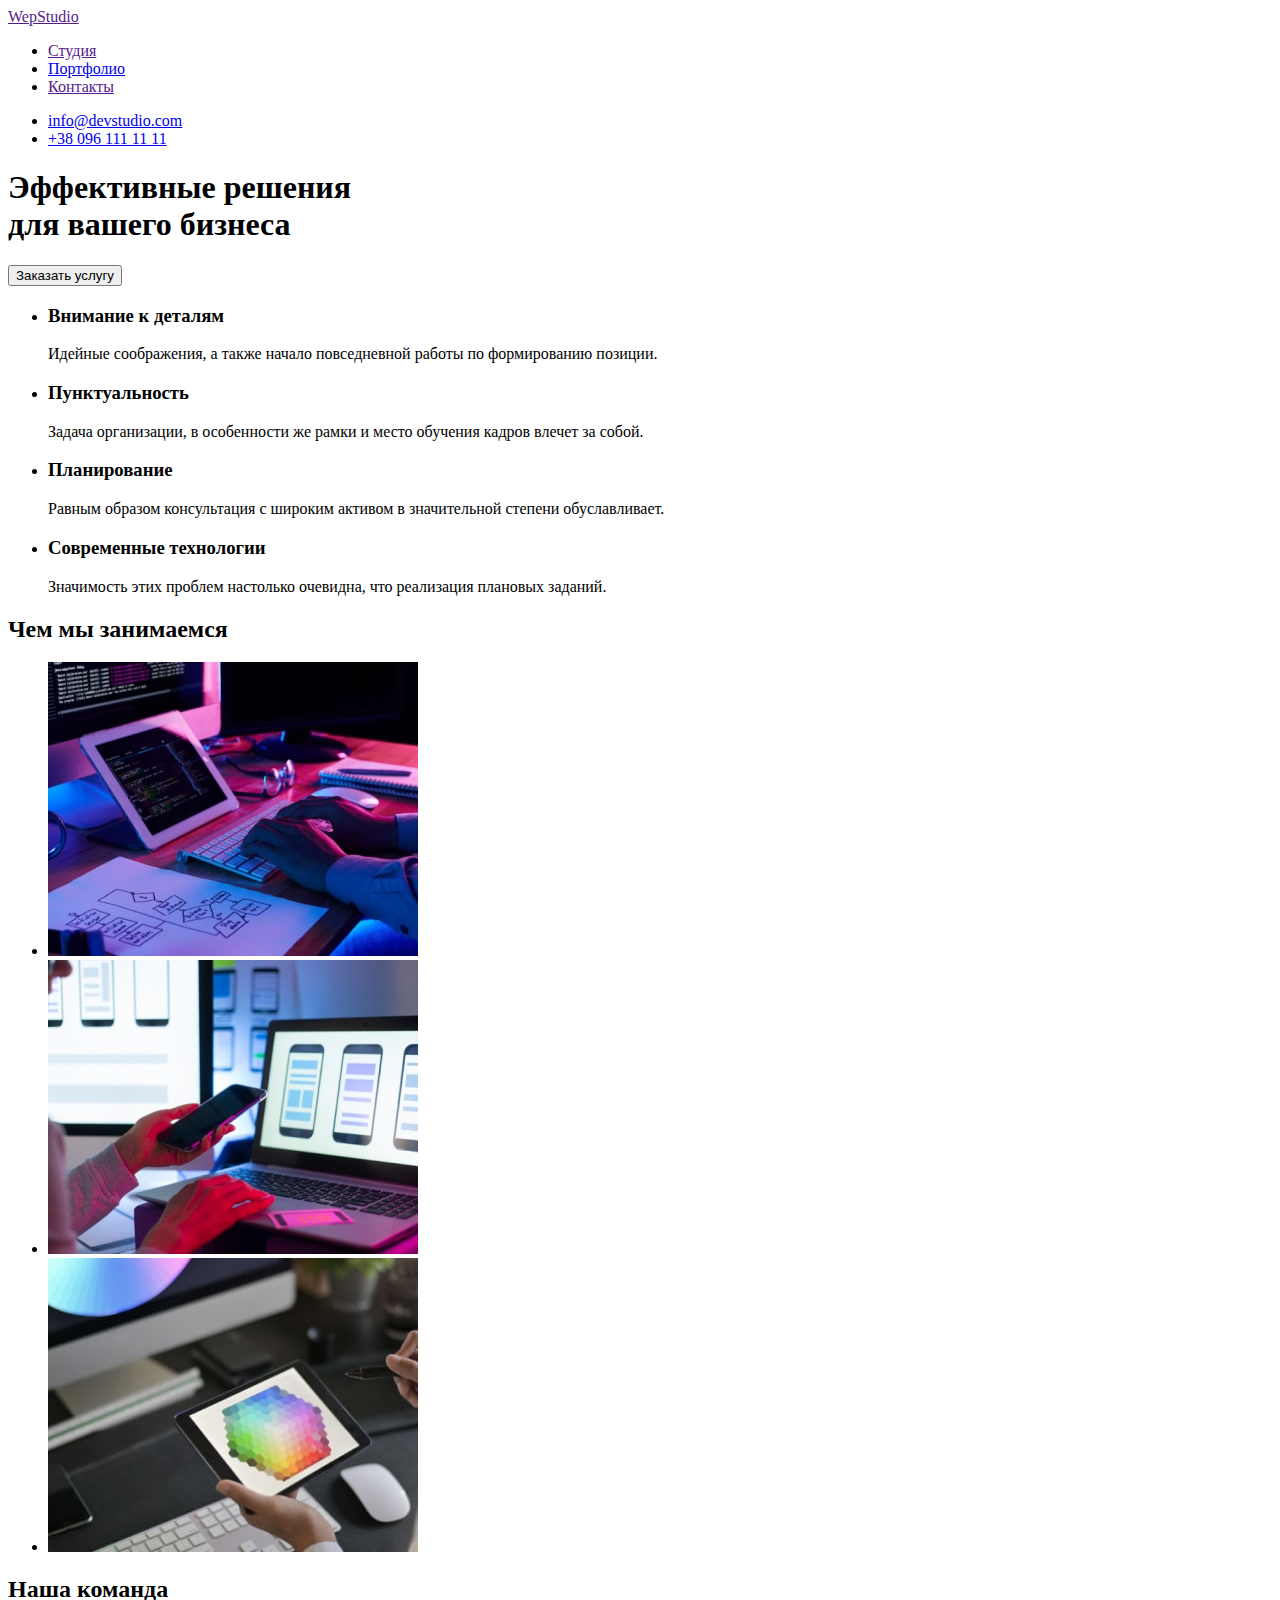
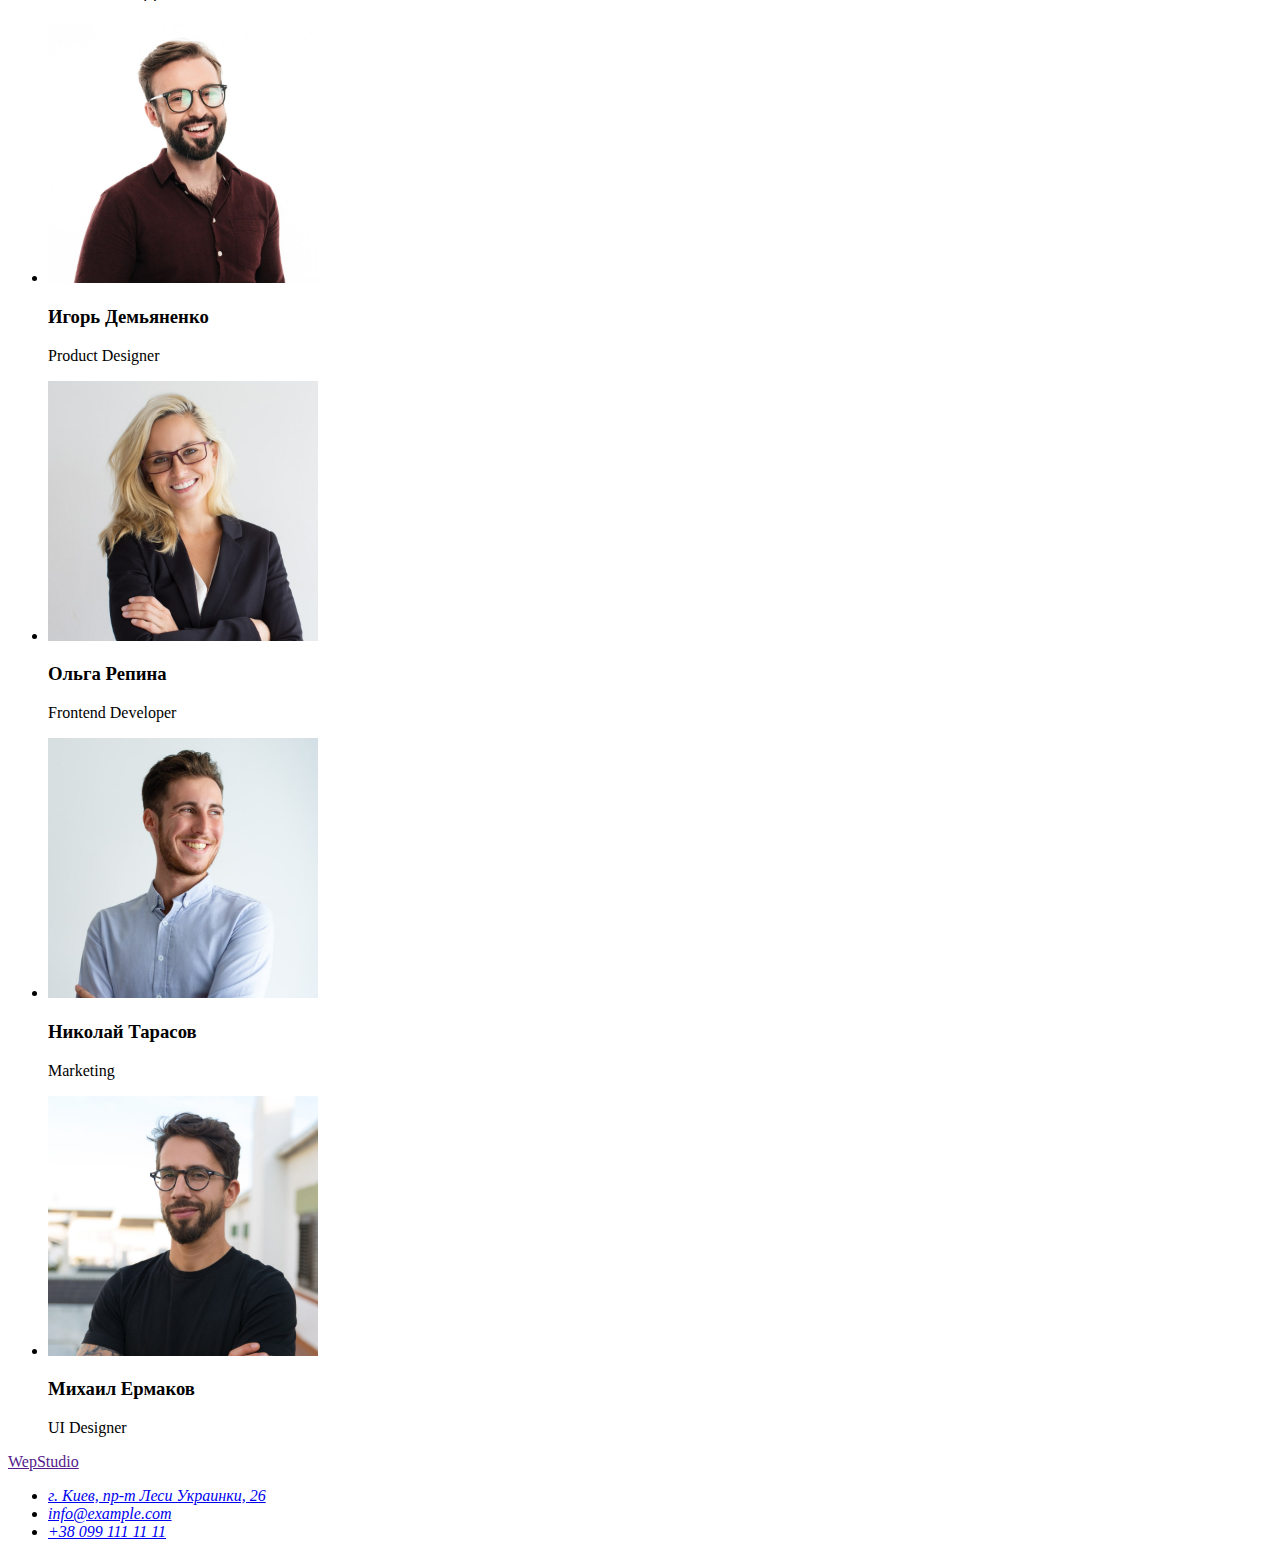
==== index.html @ 94344adc "Homework Start" ====
<!DOCTYPE html>
<html lang="ru">
<head>
    <meta charset="UTF-8">
    <meta http-equiv="X-UA-Compatible" content="IE=edge">
    <meta name="viewport" content="width=device-width, initial-scale=1.0">
    <title>Document</title>
</head>
<body>
  <header>
    <nav>
    <!-- Лого сайта -->
      <a lang="en" href="">WepStudio</a> 
    <ul>
        <li><a href="">Студия</a></li>
        <li><a href="./portfolio.html">Портфолио</a></li>
        <li><a href="">Контакты</a></li> 
    </ul>
    </nav>
    <ul>
        <li><a href="mailto:info@devstudio.com">info@devstudio.com</a></li>
        <li><a href="tel:+380961111111">+38 096 111 11 11</a></li>
    </ul>
  </header>
  <main>
      <section>
          <h1>Эффективные решения<br>для вашего бизнеса</h1>
          <button type="button">Заказать услугу</button>
      </section>
      <section>
        <ul>
              <li>
                  <h3>Внимание к деталям</h3>
                  <p>Идейные соображения, а также начало повседневной работы по формированию позиции.</p>
              </li>
              <li>
                  <h3>Пунктуальность</h3>
                  <p>Задача организации, в особенности же рамки и место обучения кадров влечет за собой.</p>
              </li>
              <li>
                  <h3>Планирование</h3>
                  <p>Равным образом консультация с широким активом в значительной степени обуславливает.</p>
              </li>
              <li>
                  <h3>Современные технологии</h3>
                  <p>Значимость этих проблем настолько очевидна, что реализация плановых заданий.</p>
              </li>
        </ul>
              <h2>Чем мы занимаемся</h2>
        <ul>
            <li><img src="./images/img-min.jpg" width="370" alt="Руки с белым планшетом"></li>
            <li><img src="./images/img1-min.jpg" width="370" alt="Телефон в руке"></li>
            <li><img src="./images/img2-min.jpg" width="370" alt="Чёрный планшет в руках"></li>
        </ul>
              
      </section>
      <section>
              <h2>Наша команда</h2>
        <ul>
            <li>
                <img src="./images/img3-min.jpg" width="270" alt="Коричневая рубашка">
                <h3>Игорь Демьяненко</h3>
                <p lang="en">Product Designer</p>
            </li>
            <li>
                <img src="/images/img4-min.jpg" width="270" alt="Девушка">
                <h3>Ольга Репина</h3>
                <p lang="en">Frontend Developer</p>
            </li>
            <li>
                <img src="./images/img5-min.jpg" width="270" alt="Белая рубашка">
                <h3>Николай Тарасов</h3>
                <p lang="en">Marketing</p>
            </li>
            <li>
                <img src="./images/img6-min.jpg" width="270" alt="Футболка">
                <h3>Михаил Ермаков</h3>
                <p lang="en">UI Designer</p>
            </li>
        </ul>
      </section>   
 </main>
<footer>
    <!--Лого сайта-->
    <a lang="en" href="">WepStudio</a>
      <address>
        <ul>
            <li><a href="https://goo.gl/maps/x3xQL9jyj8nePAZVA" target="_blank" rel="noopener noreferrer">г. Киев, пр-т Леси Украинки, 26</a></li> 
            <li><a href="mailto:info@example.com">info@example.com</a></li>
            <li><a href="tel:+380991111111">+38 099 111 11 11</a></li>
        </ul>
      </address>
        
</footer> 
</body>
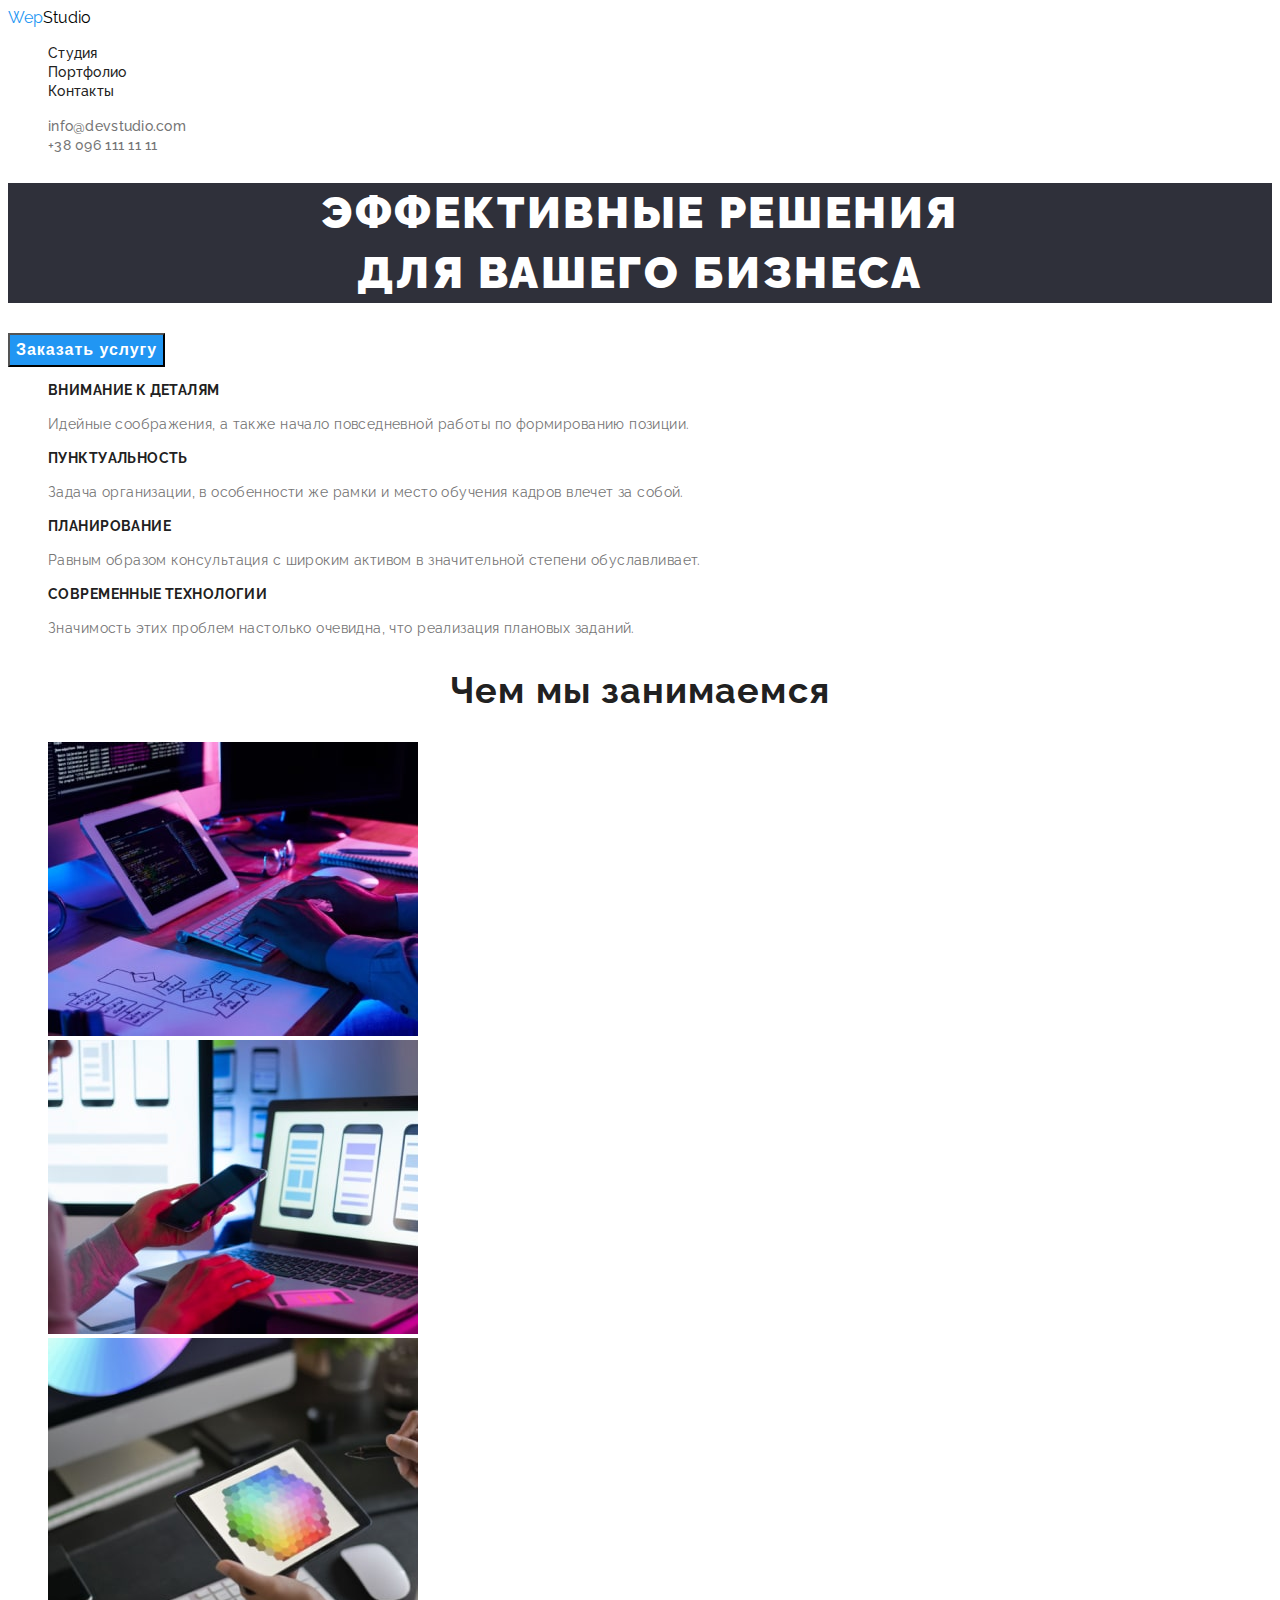
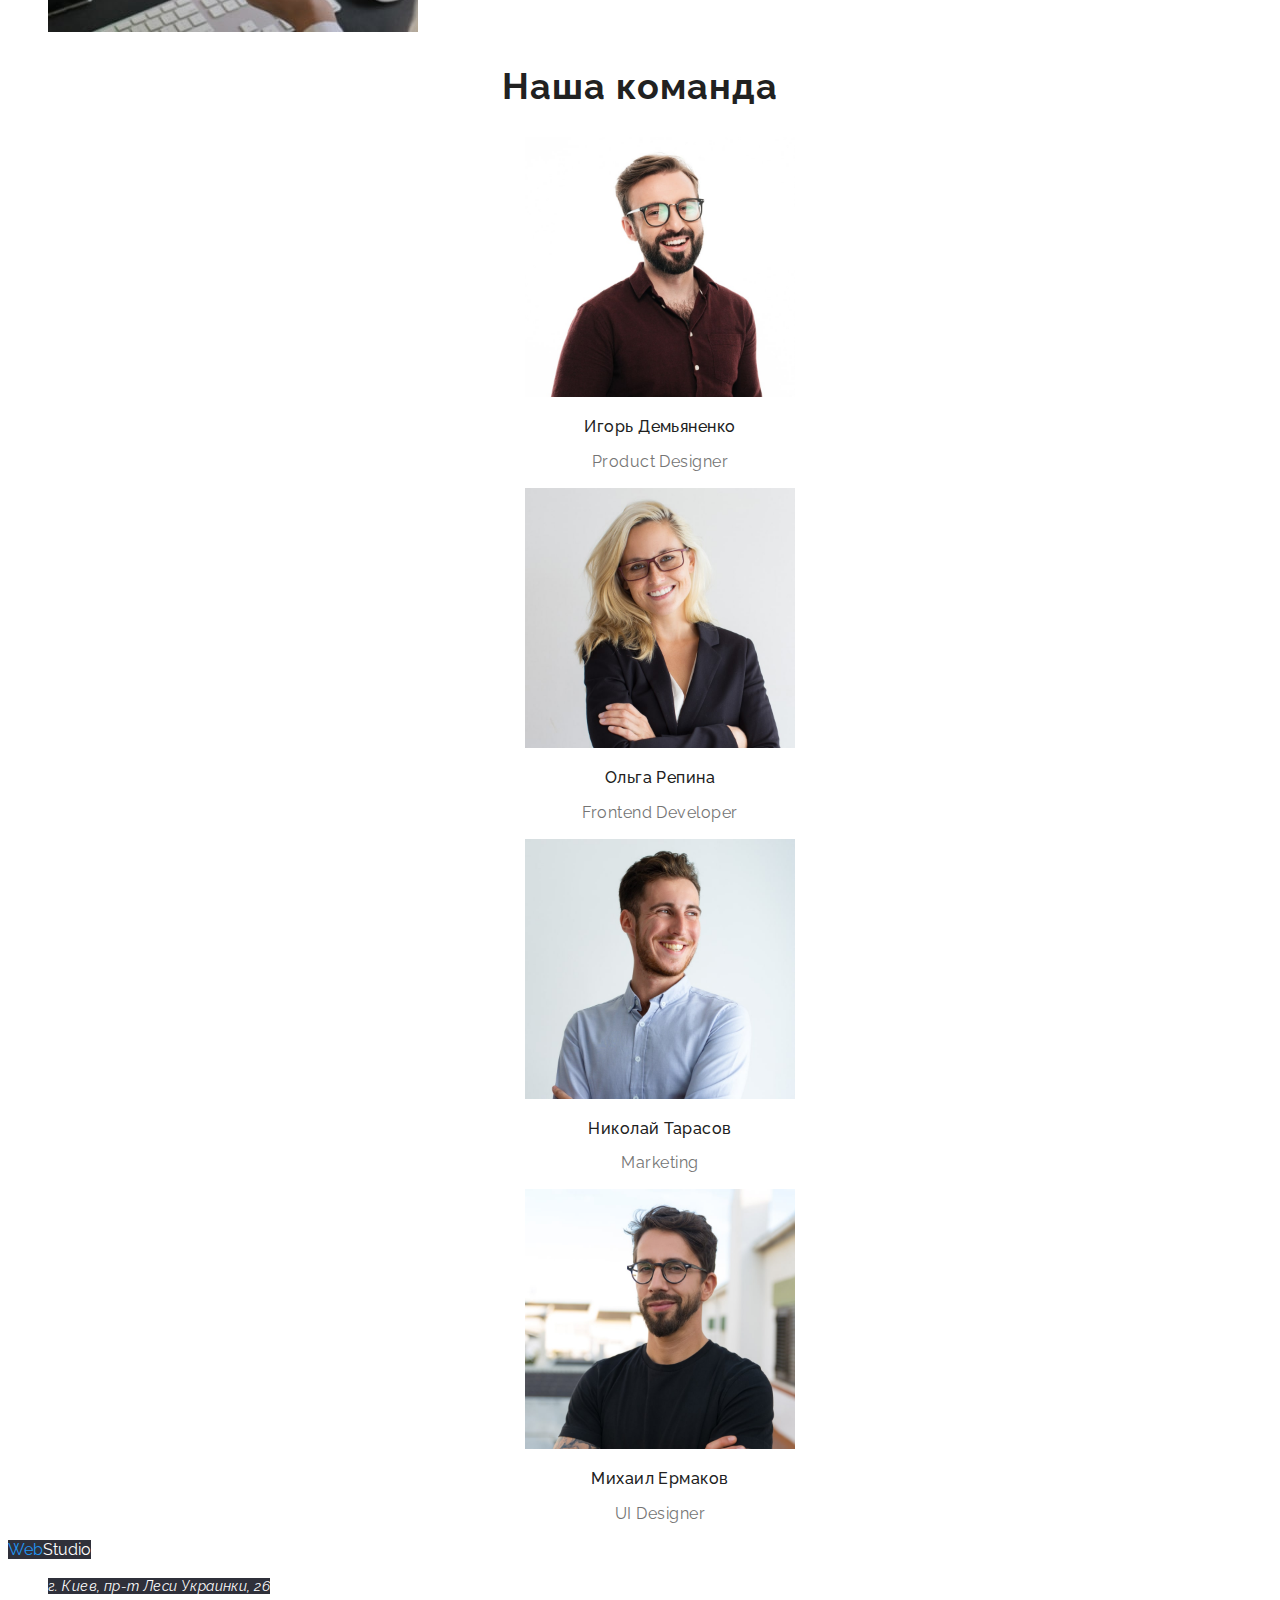
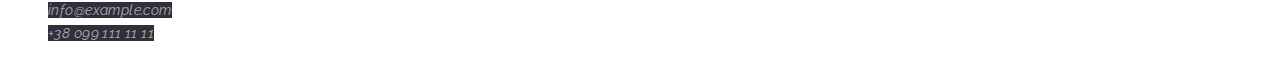
==== commit 6f3cb3dd: "CSS & HTML (page 1)" ====
--- a/index.html
+++ b/index.html
@@ -4,50 +4,56 @@
     <meta charset="UTF-8">
     <meta http-equiv="X-UA-Compatible" content="IE=edge">
     <meta name="viewport" content="width=device-width, initial-scale=1.0">
-    <title>Document</title>
+    <title>WebStudio</title>
+    <link rel="preconnect" href="https://fonts.googleapis.com">
+    <link rel="preconnect" href="https://fonts.gstatic.com" crossorigin>
+    <link href="https://fonts.googleapis.com/css2?family=Raleway:wght@700&family=Roboto:wght@400;500;700;900&display=swap" rel="stylesheet">
+    <link rel="stylesheet" href="./css/styls.css">
 </head>
 <body>
-  <header>
-    <nav>
-    <!-- Лого сайта -->
-      <a lang="en" href="">WepStudio</a> 
-    <ul>
-        <li><a href="">Студия</a></li>
-        <li><a href="./portfolio.html">Портфолио</a></li>
-        <li><a href="">Контакты</a></li> 
+  <header class="header">
+    <nav class="header-nav">
+    
+        <!-- Logo header -->
+      
+        <a class="logo link" lang="en" href=""><span>Wep</span>Studio</a> 
+    <ul class="nav list"> 
+        <li><a class="link" href="index.html">Студия</a></li>
+        <li><a class="link" href="./portfolio.html">Портфолио</a></li>
+        <li><a class="link" href="">Контакты</a></li> 
     </ul>
     </nav>
-    <ul>
-        <li><a href="mailto:info@devstudio.com">info@devstudio.com</a></li>
-        <li><a href="tel:+380961111111">+38 096 111 11 11</a></li>
+    <ul class="nav-auth list"> 
+        <li><a class="link" href="mailto:info@devstudio.com">info@devstudio.com</a></li>
+        <li><a class="link" href="tel:+380961111111">+38 096 111 11 11</a></li>
     </ul>
   </header>
   <main>
       <section>
-          <h1>Эффективные решения<br>для вашего бизнеса</h1>
-          <button type="button">Заказать услугу</button>
+          <h1 class="title">Эффективные решения<br>для вашего бизнеса</h1>
+          <button class="button-background" type="button">Заказать услугу</button>
       </section>
       <section>
-        <ul>
+        <ul class="main list"> 
               <li>
-                  <h3>Внимание к деталям</h3>
-                  <p>Идейные соображения, а также начало повседневной работы по формированию позиции.</p>
+                  <h3 class="main-heading">Внимание к деталям</h3>
+                  <p class="text">Идейные соображения, а также начало повседневной работы по формированию позиции.</p>
               </li>
               <li>
-                  <h3>Пунктуальность</h3>
-                  <p>Задача организации, в особенности же рамки и место обучения кадров влечет за собой.</p>
+                  <h3 class="main-heading" >Пунктуальность</h3>
+                  <p class="text">Задача организации, в особенности же рамки и место обучения кадров влечет за собой.</p>
               </li>
               <li>
-                  <h3>Планирование</h3>
-                  <p>Равным образом консультация с широким активом в значительной степени обуславливает.</p>
+                  <h3 class="main-heading">Планирование</h3>
+                  <p class="text">Равным образом консультация с широким активом в значительной степени обуславливает.</p>
               </li>
               <li>
-                  <h3>Современные технологии</h3>
-                  <p>Значимость этих проблем настолько очевидна, что реализация плановых заданий.</p>
+                  <h3 class="main-heading" >Современные технологии</h3>
+                  <p class="text">Значимость этих проблем настолько очевидна, что реализация плановых заданий.</p>
               </li>
         </ul>
-              <h2>Чем мы занимаемся</h2>
-        <ul>
+              <h2 class="gallery-title">Чем мы занимаемся</h2>
+        <ul class="list">
             <li><img src="./images/img-min.jpg" width="370" alt="Руки с белым планшетом"></li>
             <li><img src="./images/img1-min.jpg" width="370" alt="Телефон в руке"></li>
             <li><img src="./images/img2-min.jpg" width="370" alt="Чёрный планшет в руках"></li>
@@ -55,42 +61,50 @@
               
       </section>
       <section>
-              <h2>Наша команда</h2>
-        <ul>
+              <h2 class="gallery-title">Наша команда</h2>
+
+        <ul class="team list">
             <li>
                 <img src="./images/img3-min.jpg" width="270" alt="Коричневая рубашка">
-                <h3>Игорь Демьяненко</h3>
-                <p lang="en">Product Designer</p>
+                <h3 class="team">Игорь Демьяненко</h3>
+                <p class="specialization" lang="en">Product Designer</p>
             </li>
             <li>
                 <img src="/images/img4-min.jpg" width="270" alt="Девушка">
-                <h3>Ольга Репина</h3>
-                <p lang="en">Frontend Developer</p>
+                <h3 class="team" >Ольга Репина</h3>
+                <p class="specialization" lang="en">Frontend Developer</p>
             </li>
             <li>
                 <img src="./images/img5-min.jpg" width="270" alt="Белая рубашка">
-                <h3>Николай Тарасов</h3>
-                <p lang="en">Marketing</p>
+                <h3 class="team">Николай Тарасов</h3>
+                <p class="specialization" lang="en">Marketing</p>
             </li>
             <li>
                 <img src="./images/img6-min.jpg" width="270" alt="Футболка">
-                <h3>Михаил Ермаков</h3>
-                <p lang="en">UI Designer</p>
+                <h3 class="team">Михаил Ермаков</h3>
+                <p class="specialization" lang="en">UI Designer</p>
             </li>
         </ul>
       </section>   
  </main>
 <footer>
-    <!--Лого сайта-->
-    <a lang="en" href="">WepStudio</a>
-      <address>
-        <ul>
-            <li><a href="https://goo.gl/maps/x3xQL9jyj8nePAZVA" target="_blank" rel="noopener noreferrer">г. Киев, пр-т Леси Украинки, 26</a></li> 
-            <li><a href="mailto:info@example.com">info@example.com</a></li>
-            <li><a href="tel:+380991111111">+38 099 111 11 11</a></li>
+    
+    <!-- Logo footer -->
+    
+    <a class="logo-footer link" lang="en" href=""><span>Web</span>Studio</a>
+      
+    <address>
+        
+        <ul class="list">
+            <li class="footer-map"><a class="link" href="https://goo.gl/maps/x3xQL9jyj8nePAZVA" target="_blank" rel="noopener noreferrer">г. Киев, пр-т Леси Украинки, 26</a></li> 
+            <li class="footer-mail"><a class="link" href="mailto:info@example.com">info@example.com</a></li>
+            <li class="footer-tel"><a class="link" href="tel:+380991111111">+38 099 111 11 11</a></li>
+        
         </ul>
-      </address>
+       
+    </address>
         
 </footer> 
 </body>
 
+
--- a/css/styls.css
+++ b/css/styls.css
@@ -0,0 +1,186 @@
+:root {
+  --main-text: #212121;
+  --main-text-color: #757575;
+  --accent-color: #2196f3;
+  --White-color: #ffffff;
+  --logo-black: #000000;
+}
+body {
+  font-family: 'Raleway', sans-serif;
+}
+
+/* общие классы */
+
+.logo {
+  color: var(--logo-black);
+}
+
+.logo span {
+  color: var(--accent-color);
+}
+
+.logo-footer {
+  color: var(--White-color);
+  background: #2f303a; /* !!! Подложка !!!*/
+}
+
+.logo-footer span {
+  color: var(--accent-color);
+}
+
+.list {
+  list-style: none;
+}
+
+.link {
+  text-decoration: none;
+}
+
+.text {
+  font-weight: normal;
+  font-size: 14px;
+  line-height: 1.7;
+  letter-spacing: 0.03em;
+  color: var(--main-text-color);
+}
+
+/* Navigation */
+
+.nav .link {
+  font-weight: 500;
+  font-size: 14px;
+  line-height: 1.14;
+  letter-spacing: 0.02em;
+  color: var(--main-text);
+}
+
+.nav .link:hover,
+.nav .link:focus {
+  color: var(--accent-color);
+}
+
+.nav-auth .link {
+  font-weight: 500;
+  font-size: 14px;
+  line-height: 1.14;
+  letter-spacing: 0.02em;
+  color: var(--main-text-color);
+}
+
+.nav-auth .link:hover,
+.nav-auth .link:focus {
+  color: var(--accent-color);
+}
+
+/* title */
+
+.title {
+  font-weight: 900;
+  font-size: 44px;
+  line-height: 1.36;
+  text-align: center;
+  letter-spacing: 0.06em;
+  text-transform: uppercase;
+  color: var(--White-color);
+  background: #2f303a; /* !!! Подложка !!!*/
+}
+
+.button-background {
+  font-weight: bold;
+  font-size: 16px;
+  line-height: 1.8;
+  display: flex;
+  align-items: center;
+  text-align: center;
+  letter-spacing: 0.06em;
+  color: var(--White-color);
+  background-color: var(--accent-color);
+}
+.button-background:hover,
+.button-background:focus {
+  color: var(--logo-black);
+}
+
+/* main */
+
+.main-heading {
+  font-weight: bold;
+  font-size: 14px;
+  line-height: 1.14;
+  letter-spacing: 0.03em;
+  text-transform: uppercase;
+  color: var(--main-text);
+}
+
+/* Gallery */
+
+.gallery-title {
+  font-weight: bold;
+  font-size: 36px;
+  line-height: 1.16;
+  text-align: center;
+  letter-spacing: 0.03em;
+  color: var(--main-text);
+}
+
+/* Team */
+
+.team {
+  font-weight: 500;
+  font-size: 16px;
+  line-height: 1.18;
+  text-align: center;
+  letter-spacing: 0.03em;
+  color: var(--main-text);
+}
+.specialization {
+  font-weight: normal;
+  font-size: 16px;
+  line-height: 1.18;
+  text-align: center;
+  letter-spacing: 0.03em;
+  color: var(--main-text-color);
+}
+
+/* footer */
+
+.footer-map .link {
+  font-weight: normal;
+  font-size: 14px;
+  line-height: 1.7;
+  letter-spacing: 0.03em;
+  color: var(--White-color);
+  background: #2f303a; /* !!! Подложка !!!*/
+}
+.footer-map .link:hover,
+.footer-map .link:focus {
+  color: var(--accent-color);
+}
+
+.footer-mail .link {
+  font-weight: normal;
+  font-size: 14px;
+  line-height: 1.7;
+  letter-spacing: 0.03em;
+  color: rgba(255, 255, 255, 0.6);
+  background: #2f303a; /* !!! Подложка !!!*/
+}
+.footer-mail .link:hover,
+.footer-mail .link:focus {
+  color: var(--accent-color);
+}
+
+.footer-tel .link {
+  font-weight: normal;
+  font-size: 14px;
+  line-height: 1.7;
+  letter-spacing: 0.03em;
+  color: rgba(255, 255, 255, 0.6);
+  background: #2f303a; /* !!! Подложка !!!*/
+}
+.footer-tel .link:hover,
+.footer-tel .link:focus {
+  color: var(--accent-color);
+}
+
+/* !!!!!!!!!! PORTFOLIO PAGE !!!!!!!!!! */
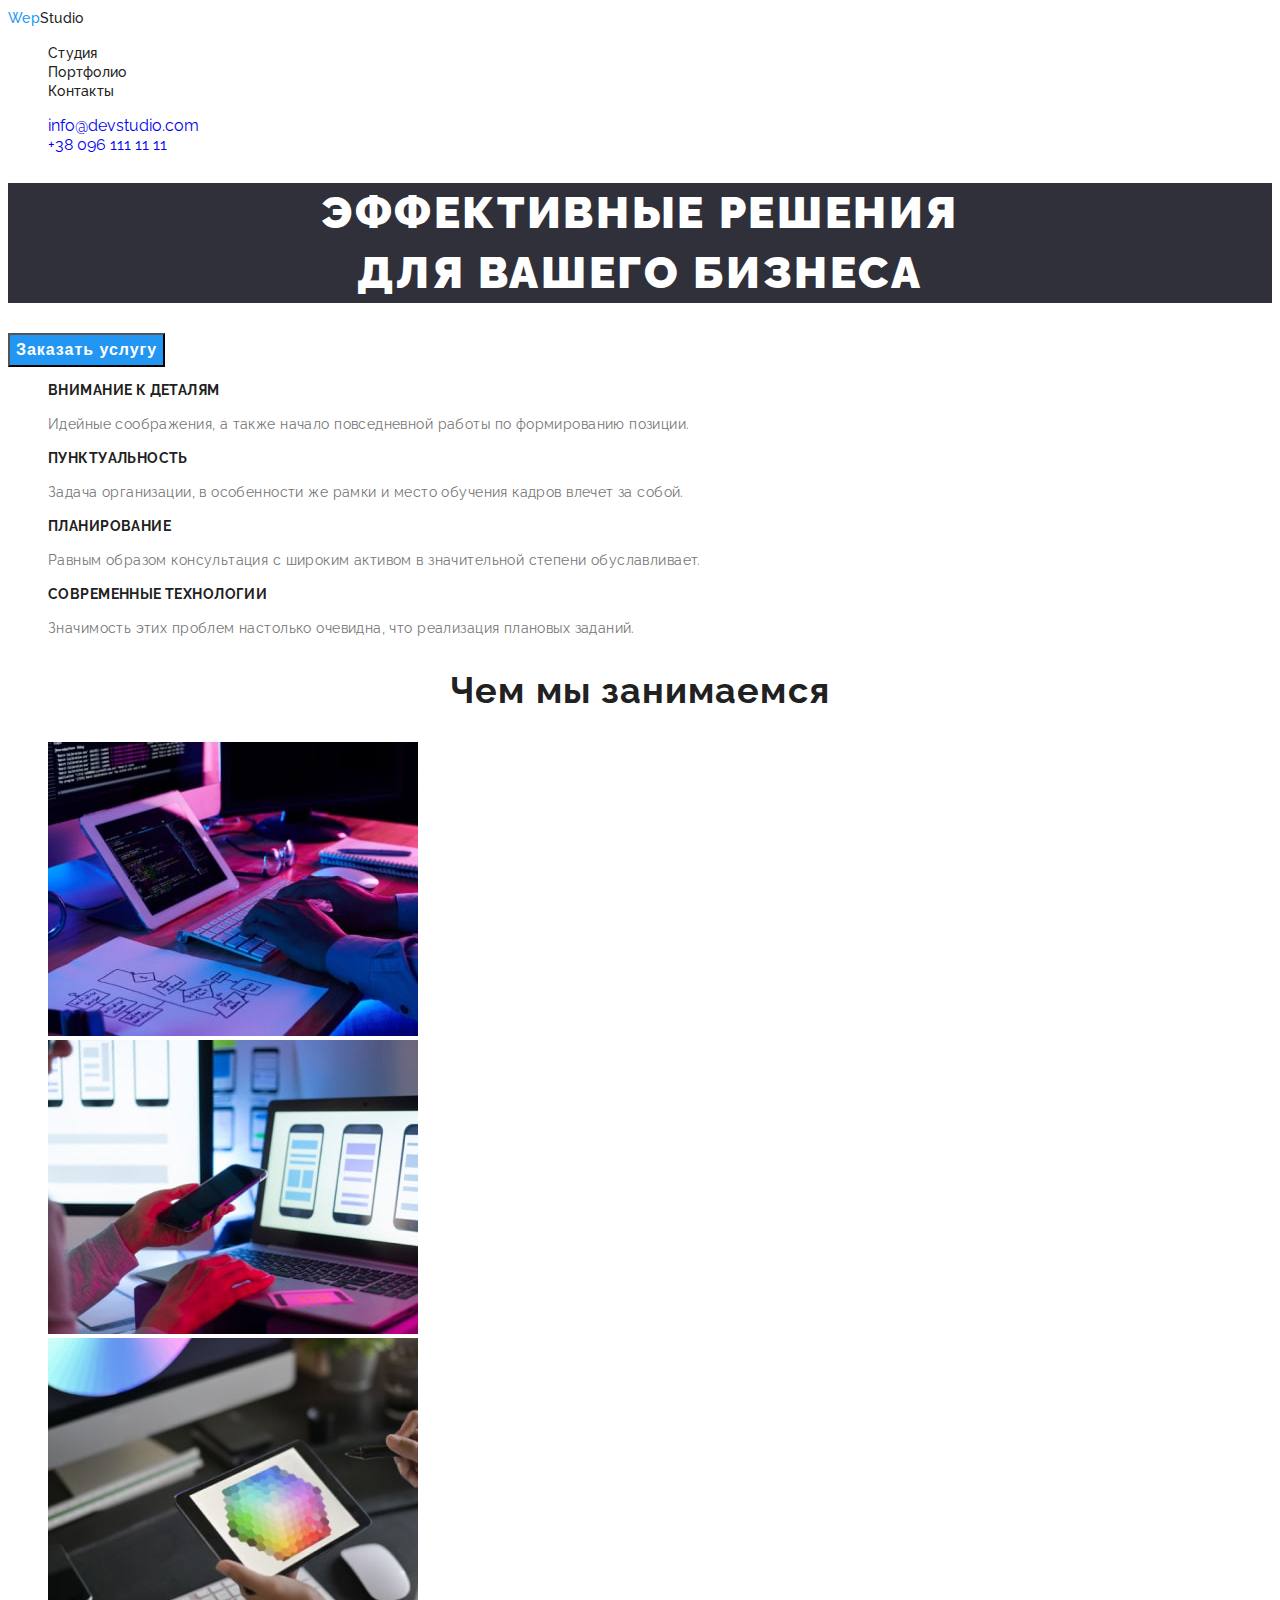
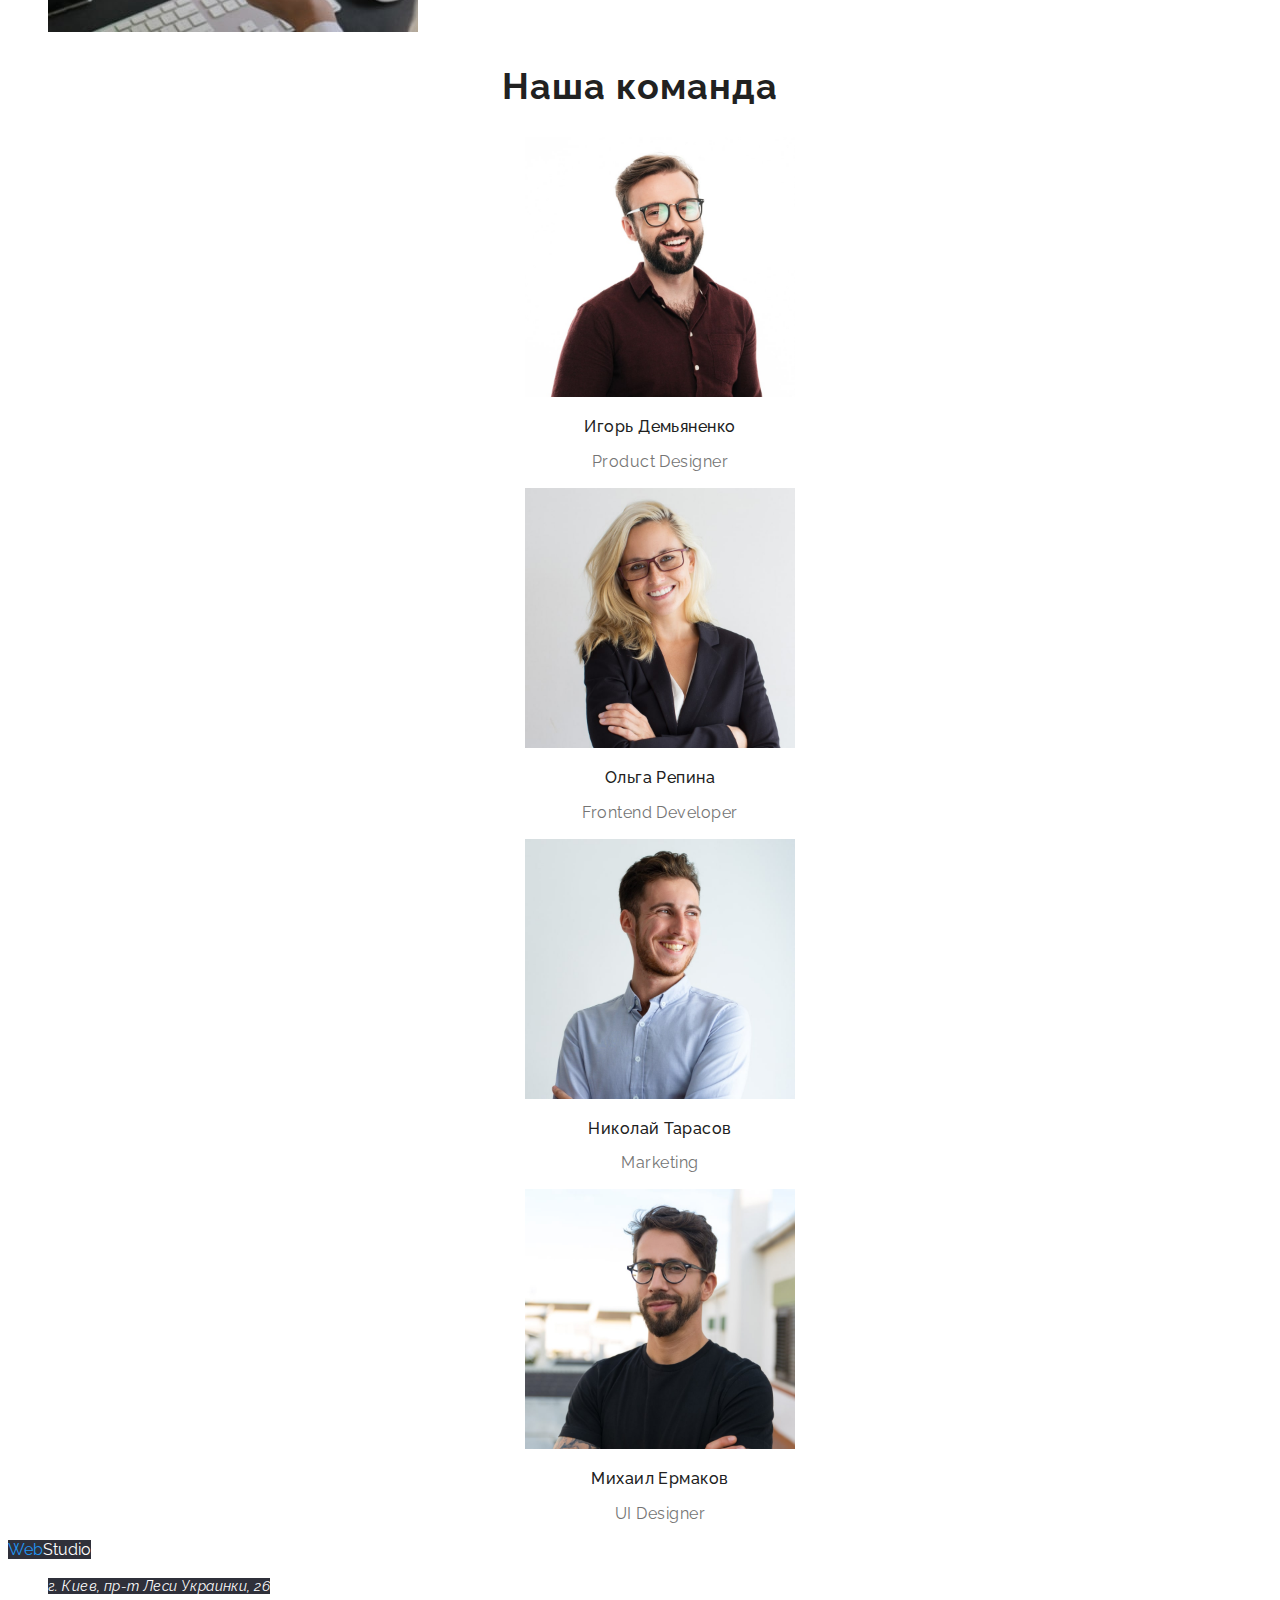
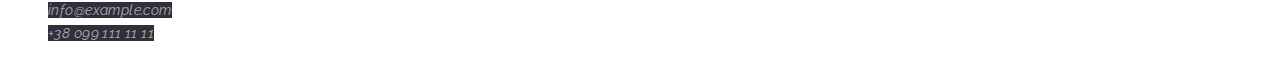
==== commit 365484ea: "CSS & HTML (page 2)" ====
--- a/index.html
+++ b/index.html
@@ -11,19 +11,21 @@
     <link rel="stylesheet" href="./css/styls.css">
 </head>
 <body>
-  <header class="header">
-    <nav class="header-nav">
+  <header>
+    <nav class="nav">
     
         <!-- Logo header -->
       
         <a class="logo link" lang="en" href=""><span>Wep</span>Studio</a> 
-    <ul class="nav list"> 
+    
+        <ul class="nav list"> 
         <li><a class="link" href="index.html">Студия</a></li>
         <li><a class="link" href="./portfolio.html">Портфолио</a></li>
         <li><a class="link" href="">Контакты</a></li> 
     </ul>
     </nav>
-    <ul class="nav-auth list"> 
+    
+    <ul class="list"> 
         <li><a class="link" href="mailto:info@devstudio.com">info@devstudio.com</a></li>
         <li><a class="link" href="tel:+380961111111">+38 096 111 11 11</a></li>
     </ul>
@@ -31,7 +33,7 @@
   <main>
       <section>
           <h1 class="title">Эффективные решения<br>для вашего бизнеса</h1>
-          <button class="button-background" type="button">Заказать услугу</button>
+          <button class="button" type="button">Заказать услугу</button>
       </section>
       <section>
         <ul class="main list"> 
--- a/css/styls.css
+++ b/css/styls.css
@@ -85,7 +85,7 @@
   background: #2f303a; /* !!! Подложка !!!*/
 }
 
-.button-background {
+.button {
   font-weight: bold;
   font-size: 16px;
   line-height: 1.8;
@@ -96,9 +96,9 @@
   color: var(--White-color);
   background-color: var(--accent-color);
 }
-.button-background:hover,
-.button-background:focus {
-  color: var(--logo-black);
+.button:hover,
+.button:focus {
+  color: var(--main-text);
 }
 
 /* main */
@@ -184,3 +184,36 @@
 }
 
 /* !!!!!!!!!! PORTFOLIO PAGE !!!!!!!!!! */
+
+/*Фильтр, навигация сайта*/
+
+.button-portfolio {
+  font-weight: 500;
+  font-size: 16px;
+  line-height: 1.6;
+  text-align: center;
+  letter-spacing: 0.03em;
+  color: var(--main-text);
+  background-color: var(--accent-color);
+}
+.button-portfolio:hover,
+.button-portfolio:focus {
+  color: var(--White-color);
+}
+
+/* Main */
+.projects {
+  font-weight: bold;
+  font-size: 18px;
+  line-height: 2;
+  letter-spacing: 0.06em;
+  color: var(--main-text);
+}
+
+.direction {
+  font-weight: normal;
+  font-size: 16px;
+  line-height: 1.8;
+  letter-spacing: 0.03em;
+  color: var(--main-text-color);
+}
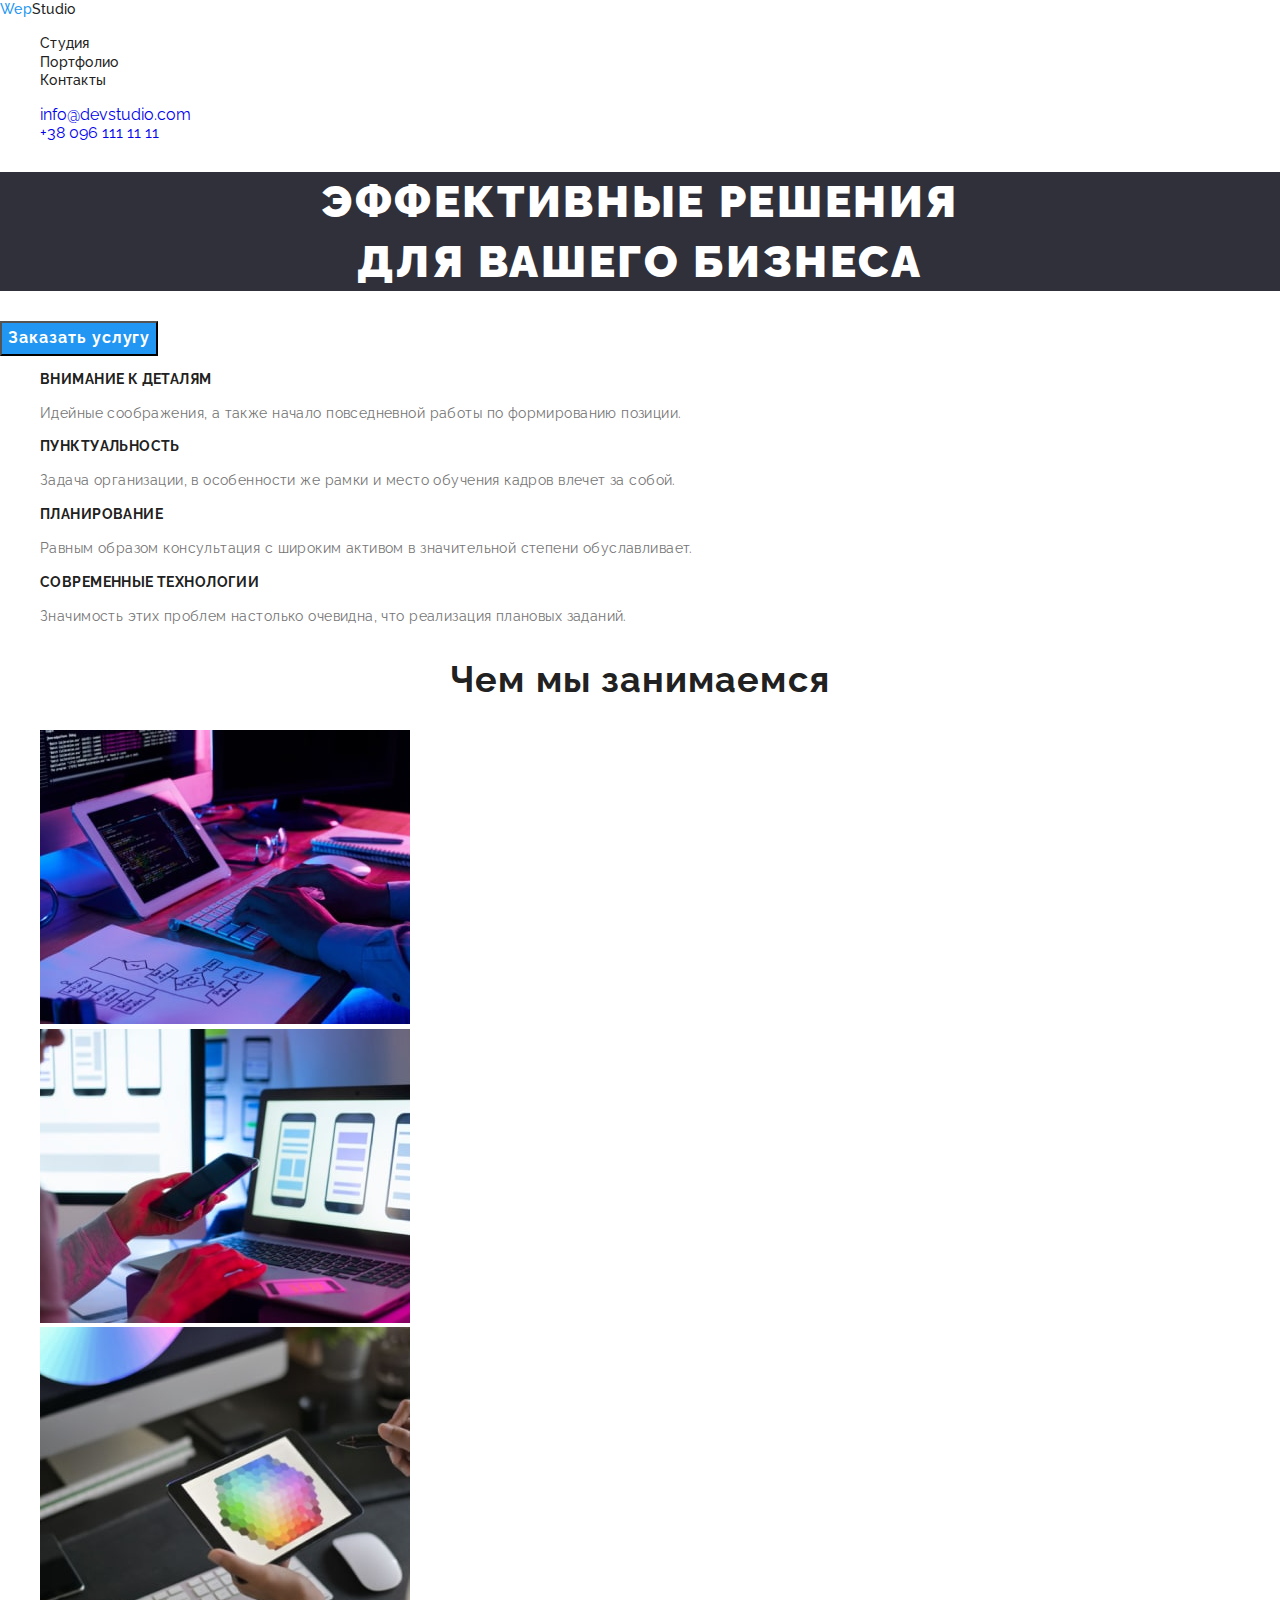
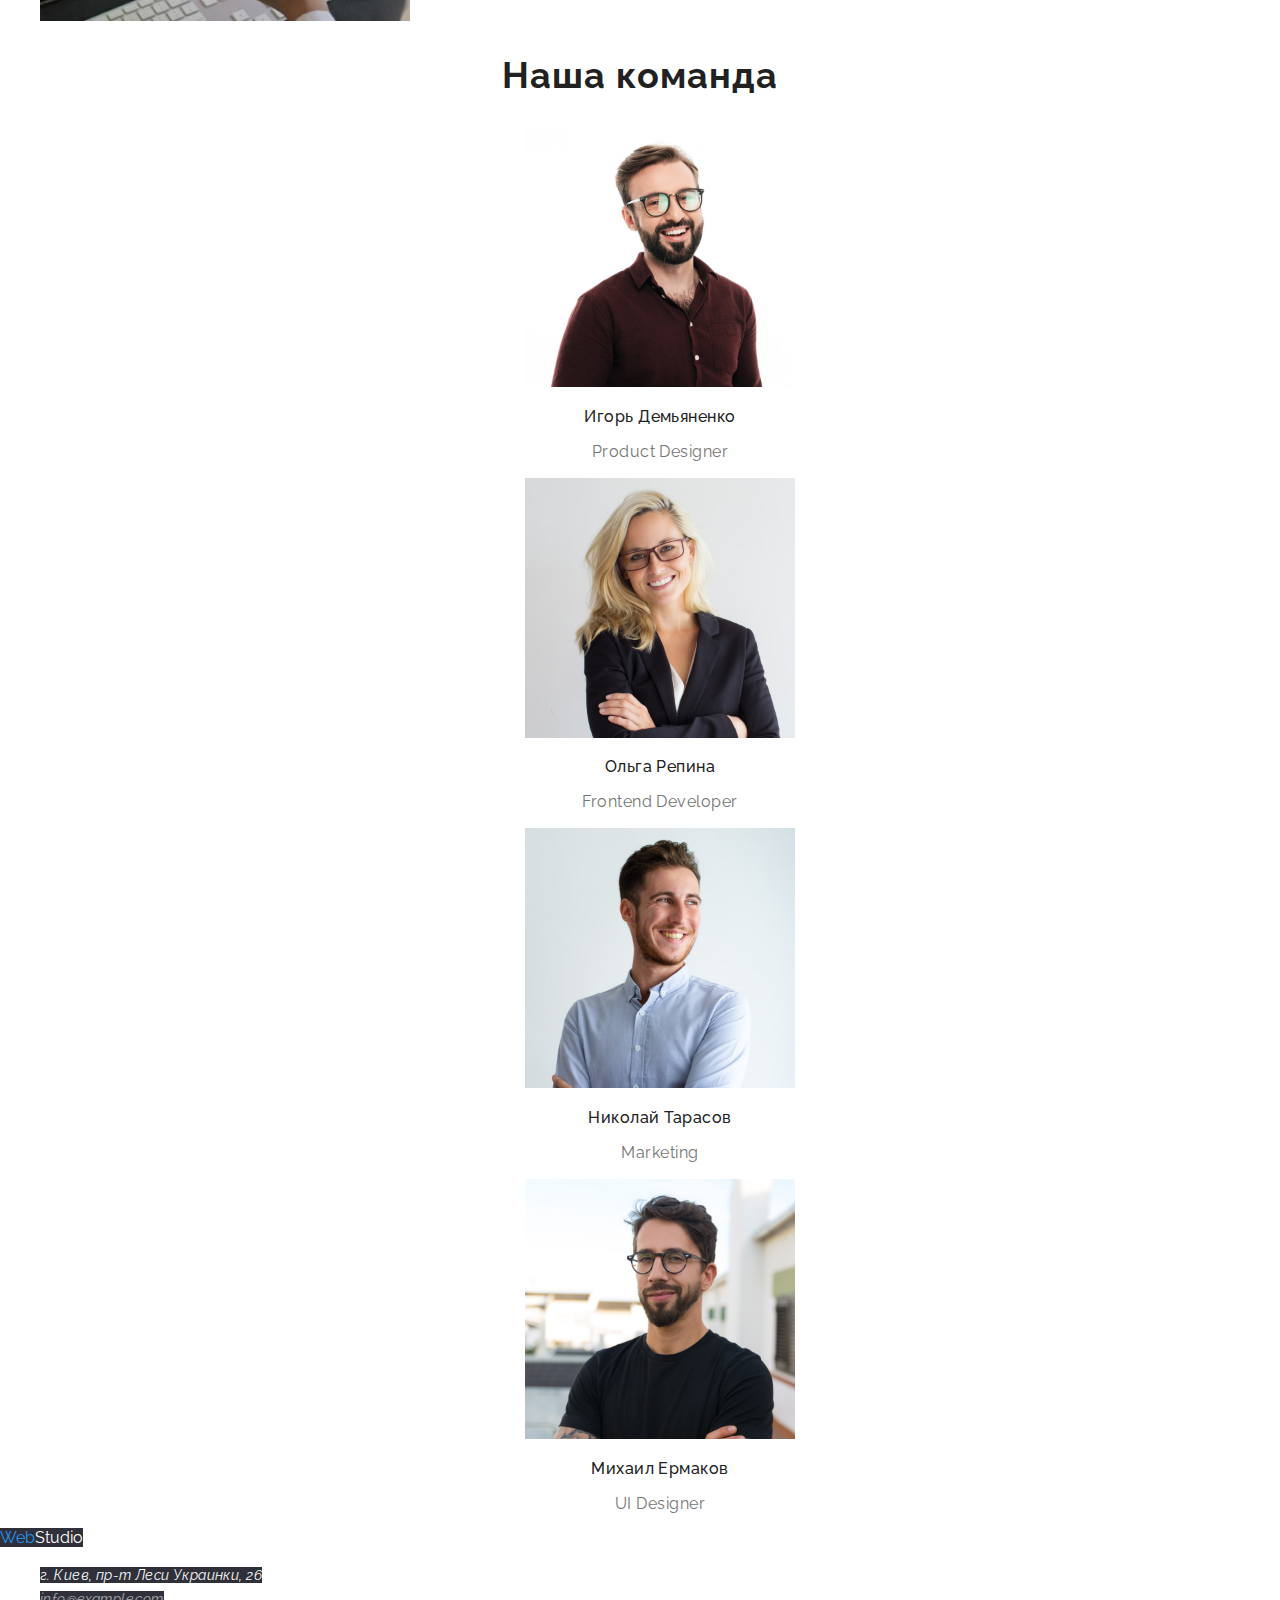
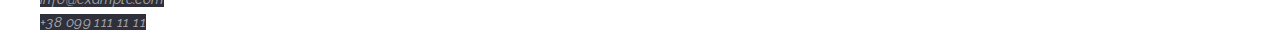
==== commit 9b1df718: "Normalize" ====
--- a/index.html
+++ b/index.html
@@ -8,6 +8,7 @@
     <link rel="preconnect" href="https://fonts.googleapis.com">
     <link rel="preconnect" href="https://fonts.gstatic.com" crossorigin>
     <link href="https://fonts.googleapis.com/css2?family=Raleway:wght@700&family=Roboto:wght@400;500;700;900&display=swap" rel="stylesheet">
+    <link rel="stylesheet" href="https://cdnjs.cloudflare.com/ajax/libs/modern-normalize/1.1.0/modern-normalize.min.css">
     <link rel="stylesheet" href="./css/styls.css">
 </head>
 <body>
--- a/css/styls.css
+++ b/css/styls.css
@@ -37,7 +37,7 @@
 }
 
 .text {
-  font-weight: normal;
+  font-weight: 400;
   font-size: 14px;
   line-height: 1.7;
   letter-spacing: 0.03em;
@@ -86,7 +86,7 @@
 }
 
 .button {
-  font-weight: bold;
+  font-weight: 700;
   font-size: 16px;
   line-height: 1.8;
   display: flex;
@@ -104,7 +104,7 @@
 /* main */
 
 .main-heading {
-  font-weight: bold;
+  font-weight: 700;
   font-size: 14px;
   line-height: 1.14;
   letter-spacing: 0.03em;
@@ -115,7 +115,7 @@
 /* Gallery */
 
 .gallery-title {
-  font-weight: bold;
+  font-weight: 700;
   font-size: 36px;
   line-height: 1.16;
   text-align: center;
@@ -134,7 +134,7 @@
   color: var(--main-text);
 }
 .specialization {
-  font-weight: normal;
+  font-weight: 400;
   font-size: 16px;
   line-height: 1.18;
   text-align: center;
@@ -145,7 +145,7 @@
 /* footer */
 
 .footer-map .link {
-  font-weight: normal;
+  font-weight: 400;
   font-size: 14px;
   line-height: 1.7;
   letter-spacing: 0.03em;
@@ -158,7 +158,7 @@
 }
 
 .footer-mail .link {
-  font-weight: normal;
+  font-weight: 400;
   font-size: 14px;
   line-height: 1.7;
   letter-spacing: 0.03em;
@@ -171,7 +171,7 @@
 }
 
 .footer-tel .link {
-  font-weight: normal;
+  font-weight: 400;
   font-size: 14px;
   line-height: 1.7;
   letter-spacing: 0.03em;
@@ -194,16 +194,17 @@
   text-align: center;
   letter-spacing: 0.03em;
   color: var(--main-text);
-  background-color: var(--accent-color);
+  background-color: var(--main-text-color));
 }
 .button-portfolio:hover,
 .button-portfolio:focus {
   color: var(--White-color);
+  background-color:var(--accent-color)
 }
 
 /* Main */
 .projects {
-  font-weight: bold;
+  font-weight: 700;
   font-size: 18px;
   line-height: 2;
   letter-spacing: 0.06em;
@@ -211,7 +212,7 @@
 }
 
 .direction {
-  font-weight: normal;
+  font-weight: 400;
   font-size: 16px;
   line-height: 1.8;
   letter-spacing: 0.03em;
